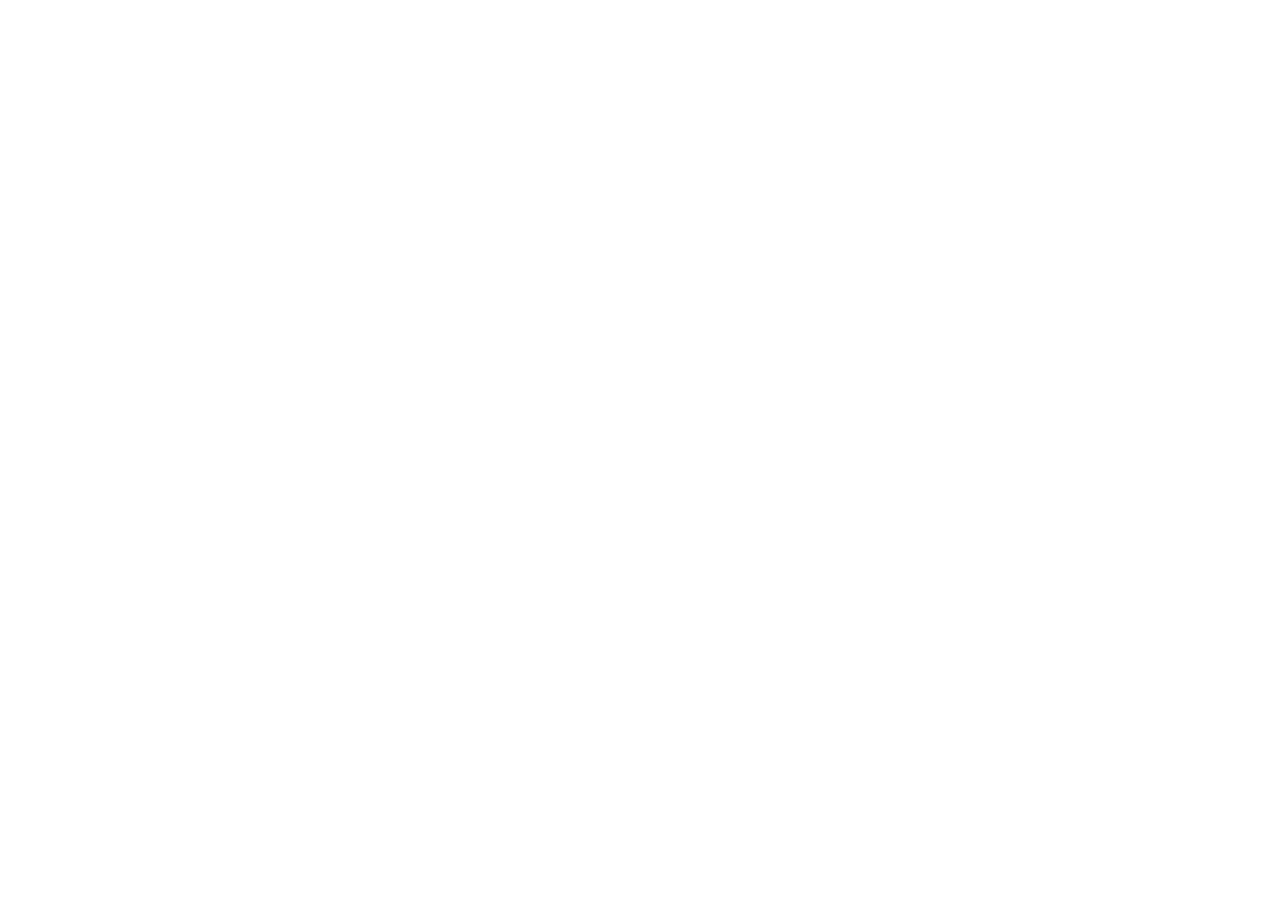
==== htdocs/administracao.html @ f77f7fc9 "criando post" ====
<!DOCTYPE html>
<html lang="en">
<head>
    <meta charset="UTF-8">
    <meta name="viewport" content="width=device-width, initial-scale=1.0">
    <title>Administracao - MasterCar</title>
</head>
<body>
    
</body>
</html>
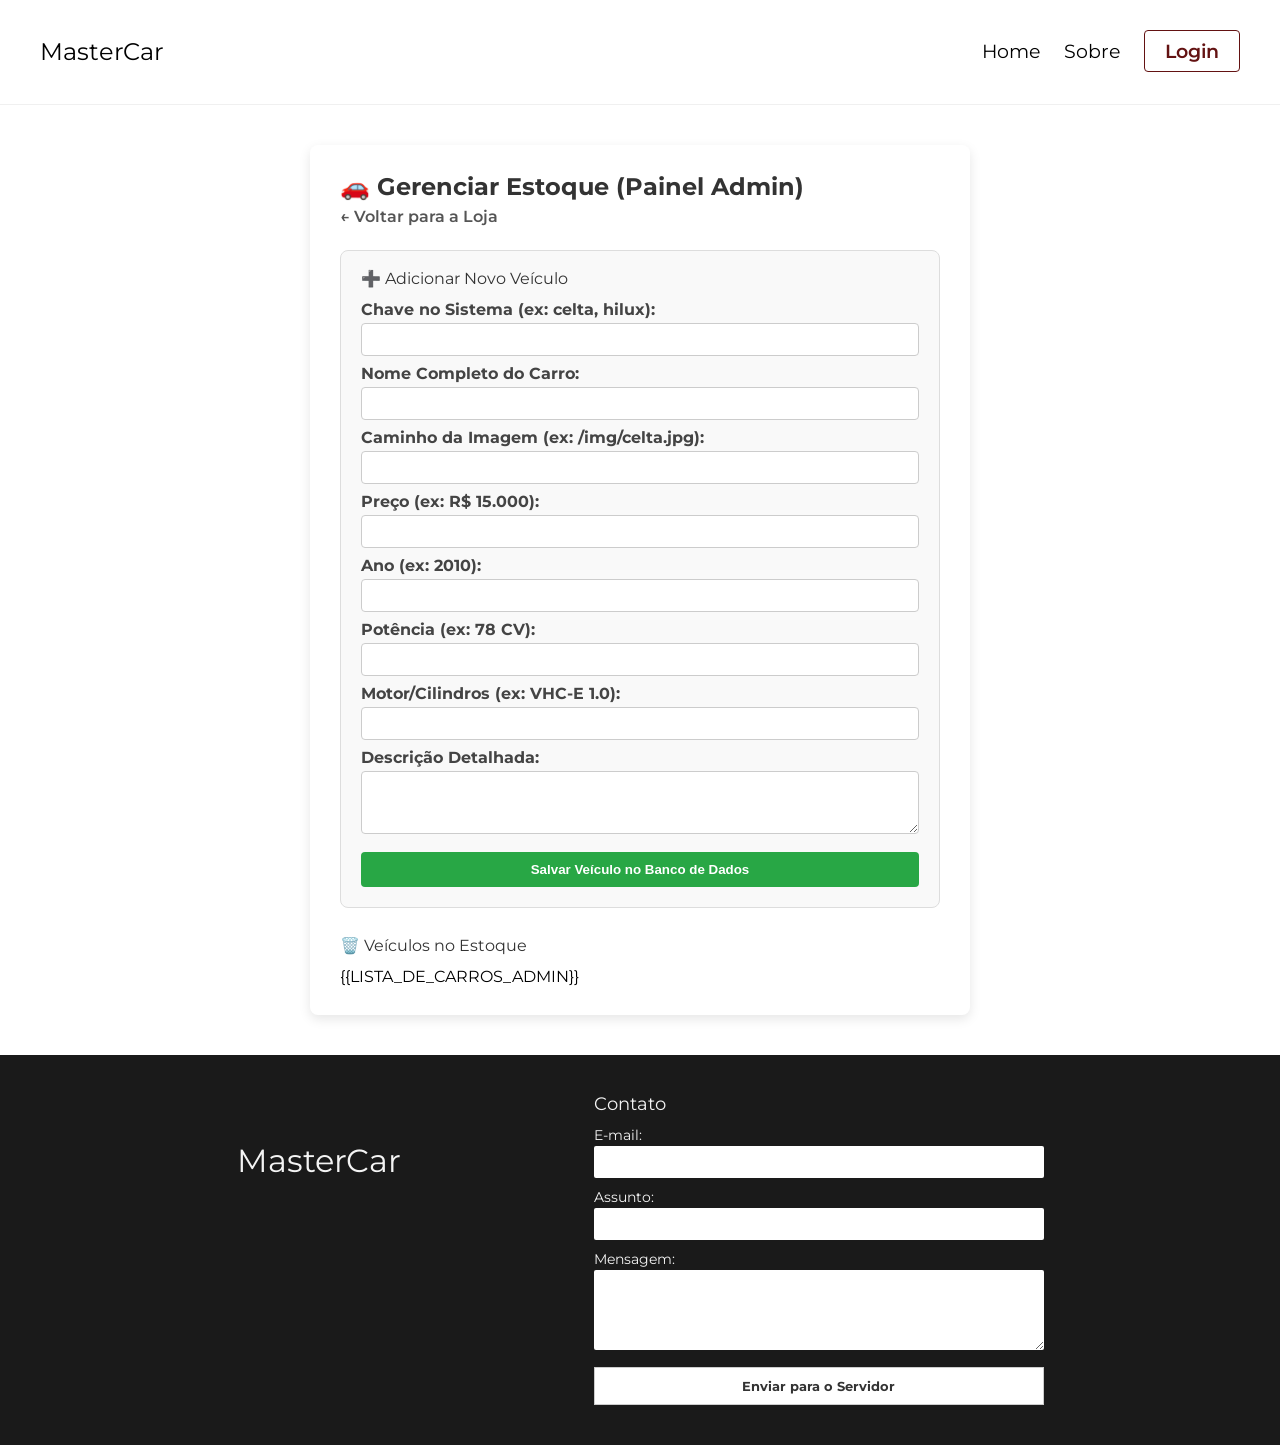
==== commit 32fb1ecf: "Get, Post e Delete funcionando" ====
--- a/htdocs/administracao.html
+++ b/htdocs/administracao.html
@@ -1,11 +1,136 @@
-<!DOCTYPE html>
-<html lang="en">
-<head>
-    <meta charset="UTF-8">
-    <meta name="viewport" content="width=device-width, initial-scale=1.0">
-    <title>Administracao - MasterCar</title>
-</head>
-<body>
-    
-</body>
+<!DOCTYPE html>
+<html lang="pt-br">
+<head>
+    <meta charset="UTF-8">
+    <title>Painel de Administração - MasterCar</title>
+    
+    <link href="./css/reset.css" rel="stylesheet">
+    <link href="./css/head_foot.css" rel="stylesheet">
+    <link href="./css/administracao.css" rel="stylesheet">
+
+    <link rel="preconnect" href="https://fonts.googleapis.com">
+    <link rel="preconnect" href="https://fonts.gstatic.com" crossorigin>
+    <link href="https://fonts.googleapis.com/css2?family=Montserrat:ital,wght@0,100..900;1,100..900&display=swap" rel="stylesheet">
+</head>
+<body class="admin-body">
+    <header class="cabecalho">
+        <h1 class="logo">MasterCar</h1>
+        <nav class="menu">
+            <ul>
+                <li><a href="./">Home</a></li>
+                <li><a href="./sobre.html">Sobre</a></li>
+                <li><a href="./login.html" class="btn-login">Login</a></li>
+            </ul>
+        </nav>
+    </header>
+
+    <main class="conteiner-principal">
+        <div class="painel">
+            <h2>🚗 Gerenciar Estoque (Painel Admin)</h2>
+            <a href="/" class="link-voltar">&larr; Voltar para a Loja</a>
+
+            <div class="sessao-adicionar">
+                <h3 class="titulo-sessao">➕ Adicionar Novo Veículo</h3>
+                
+                <form action="/adicionar-veiculo" method="POST">
+                    
+                    <div class="grupo-input">
+                        <label for="chave" class="label-admin">Chave no Sistema (ex: celta, hilux):</label>
+                        <input type="text" id="chave" name="chave" class="input-admin" required>
+                    </div>
+
+                    <div class="grupo-input">
+                        <label for="nome" class="label-admin">Nome Completo do Carro:</label>
+                        <input type="text" id="nome" name="nome" class="input-admin" required>
+                    </div>
+
+                    <div class="grupo-input">
+                        <label for="imagem" class="label-admin">Caminho da Imagem (ex: /img/celta.jpg):</label>
+                        <input type="text" id="imagem" name="imagem" class="input-admin" required>
+                    </div>
+
+                    <div class="grupo-input">
+                        <label for="preco" class="label-admin">Preço (ex: R$ 15.000):</label>
+                        <input type="text" id="preco" name="preco" class="input-admin" required>
+                    </div>
+
+                    <div class="grupo-input">
+                        <label for="ano" class="label-admin">Ano (ex: 2010):</label>
+                        <input type="text" id="ano" name="ano" class="input-admin" required>
+                    </div>
+
+                    <div class="grupo-input">
+                        <label for="cavalos" class="label-admin">Potência (ex: 78 CV):</label>
+                        <input type="text" id="cavalos" name="cavalos" class="input-admin" required>
+                    </div>
+
+                    <div class="grupo-input">
+                        <label for="cilindros" class="label-admin">Motor/Cilindros (ex: VHC-E 1.0):</label>
+                        <input type="text" id="cilindros" name="cilindros" class="input-admin" required>
+                    </div>
+
+                    <div class="grupo-input grupo-input-ultimo">
+                        <label for="descricao" class="label-admin">Descrição Detalhada:</label>
+                        <textarea id="descricao" name="descricao" class="input-admin" rows="3" required></textarea>
+                    </div>
+
+                    <button type="submit" class="btn-adicionar">
+                        Salvar Veículo no Banco de Dados
+                    </button>
+                </form>
+            </div>
+
+            <h3 class="titulo-sessao">🗑️ Veículos no Estoque</h3>
+            <div id="lista-carros">
+                {{LISTA_DE_CARROS_ADMIN}}
+            </div>
+        </div>
+    </main>
+
+    <footer class="rodape">
+        <div class="rodape-conteudo">
+            <div class="rodape-logo">
+                <h2>MasterCar</h2>
+            </div>
+            <div class="rodape-contato">
+                <h3>Contato</h3>
+                <form action="/contato" method="POST" class="form-contato">
+                    <div class="campo">
+                        <label for="email">E-mail:</label>
+                        <input type="email" id="email" name="email" required>
+                    </div>
+                    <div class="campo">
+                        <label for="assunto">Assunto:</label>
+                        <input type="text" id="assunto" name="assunto" required>
+                    </div>
+                    <div class="campo">
+                        <label for="mensagem">Mensagem:</label>
+                        <textarea id="mensagem" name="mensagem" rows="4" required></textarea>
+                    </div>
+                    <button type="submit" class="btn-enviar">Enviar para o Servidor</button>
+                </form>
+            </div>
+        </div>
+    </footer>
+
+    <script>
+        function deletarCarro(chaveDoCarro) {
+            let confirmacao = confirm("Tem certeza que deseja remover este carro do sistema?");
+            
+            if (confirmacao) {
+                fetch('/remover?carro=' + chaveDoCarro, {
+                    method: 'DELETE'
+                })
+                .then(resposta => {
+                    if (resposta.ok) {
+                        alert("Carro removido com sucesso!");
+                        window.location.reload();
+                    } else {
+                        alert("Erro ao tentar remover o carro.");
+                    }
+                });
+            }
+        }
+    </script>
+</body>
 </html>
--- a/htdocs/css/head_foot.css
+++ b/htdocs/css/head_foot.css
@@ -0,0 +1,128 @@
+body {
+    font-family: "Montserrat", sans-serif;
+}
+
+
+/* Header */
+.cabecalho {
+    display: flex;
+    align-items: center;
+    justify-content: space-between;
+    padding: 40px 40px;
+    background-color: #fff;
+    border-bottom: 1px solid #f0f0f0;
+}
+
+.menu a {
+    font-size: 1.2rem;
+}
+
+.logo {
+    font-size: 1.5rem;
+}
+
+.menu ul {
+    list-style: none;
+    display: flex;
+    align-items: center;
+    gap: 24px;
+}
+
+.btn-login {
+    border: 1px solid #631212; 
+    color: #631212 !important;
+    padding: 8px 20px;
+    border-radius: 4px;
+    font-weight: 600;
+    transition: all 0.2s ease;
+}
+
+.btn-login:hover {
+    background-color: #631212;
+    color: #fff !important;
+}
+
+
+/* Footer */
+.rodape {
+    background-color: #1a1a1a;
+    color: #f4f4f4;
+    padding: 40px 20px;
+    margin-top: auto; 
+}
+
+.rodape-contato h3, .campo label {
+    color: #f4f4f4;
+}
+
+
+.rodape-conteudo {
+    max-width: 1000px;
+    margin: 0 auto;
+    display: flex;
+    justify-content: space-around;
+    align-items: flex-start;
+}
+
+.rodape-logo {
+    display: flex;
+    align-items: center;
+    height: 100%;
+    margin-top: 50px;
+}
+
+.rodape-logo h2 {
+    font-weight: 400;
+    font-size: 32px;
+}
+
+.rodape-contato {
+    flex: 1;
+    max-width: 450px;
+}
+
+.rodape-contato h3 {
+    margin-bottom: 15px;
+    font-size: 18px;
+}
+
+.form-contato {
+    display: flex;
+    flex-direction: column;
+    gap: 12px;
+}
+
+.campo {
+    display: flex;
+    flex-direction: column;
+    gap: 4px;
+}
+
+.campo label {
+    font-size: 14px;
+}
+
+.campo input,
+.campo textarea {
+    padding: 8px;
+    border: none;
+    border-radius: 2px;
+    font-family: inherit; 
+    resize: vertical; 
+}
+
+.btn-enviar {
+    margin-top: 5px;
+    padding: 10px;
+    background-color: #fff;
+    color: #333;
+    border: 1px solid #ccc;
+    font-family: inherit;
+    font-weight: bold;
+    cursor: pointer;
+    transition: background-color 0.2s;
+}
+
+.btn-enviar:hover {
+    background-color: #e0e0e0;
+}
--- a/htdocs/css/administracao.css
+++ b/htdocs/css/administracao.css
@@ -0,0 +1,133 @@
+/* Estrutura flexível para o rodapé ficar no fundo da tela */
+/* .admin-body {
+    display: flex;
+    flex-direction: column;
+    min-height: 100vh;
+    background-color: #f4f4f4;
+} */
+
+/* Espaço central flexível que empurra o rodapé para baixo */
+.conteiner-principal {
+    flex: 1; /* Faz o conteúdo principal crescer e preencher o espaço vazio */
+    padding: 40px 20px;
+}
+
+/* Estilos do Painel */
+.painel {
+    background: white;
+    padding: 30px;
+    border-radius: 8px;
+    max-width: 600px;
+    margin: 0 auto;
+    box-shadow: 0 4px 12px rgba(0,0,0,0.1);
+}
+
+.painel h2 {
+    color: #333;
+    margin-bottom: 10px;
+    font-weight: bold;
+    font-size: 1.5rem;
+}
+
+.link-voltar {
+    display: inline-block;
+    margin-bottom: 25px;
+    color: #555;
+    text-decoration: none;
+    font-weight: 600;
+    transition: color 0.3s ease;
+}
+
+.link-voltar:hover {
+    color: #000;
+}
+
+.item-carro {
+    display: flex;
+    justify-content: space-between;
+    align-items: center;
+    padding: 15px 10px;
+    border-bottom: 1px solid #eee;
+}
+
+.nome-carro-admin {
+    font-size: 18px;
+    font-weight: bold;
+    color: #333;
+}
+
+.btn-deletar {
+    background-color: #d9534f;
+    color: white;
+    border: none;
+    padding: 8px 15px;
+    border-radius: 4px;
+    cursor: pointer;
+    font-weight: bold;
+    transition: background-color 0.3s ease;
+}
+
+.btn-deletar:hover {
+    background-color: #c9302c;
+}
+
+/* ========================================= */
+/* ESTILOS DO FORMULÁRIO DE ADICIONAR (POST) */
+/* ========================================= */
+
+.sessao-adicionar {
+    background-color: #f9f9f9;
+    padding: 20px;
+    border-radius: 8px;
+    margin-bottom: 30px;
+    border: 1px solid #ddd;
+}
+
+.titulo-sessao {
+    margin-bottom: 15px;
+    color: #333;
+}
+
+.grupo-input {
+    margin-bottom: 10px;
+}
+
+.grupo-input-ultimo {
+    margin-bottom: 15px;
+}
+
+.label-admin {
+    display: block;
+    font-weight: bold;
+    margin-bottom: 5px;
+    color: #444;
+}
+
+.input-admin {
+    width: 100%;
+    padding: 8px;
+    border: 1px solid #ccc;
+    border-radius: 4px;
+    box-sizing: border-box; /* Garante que o padding não quebre a largura de 100% */
+}
+
+.input-admin:focus {
+    border-color: #007bff;
+    outline: none;
+}
+
+.btn-adicionar {
+    background-color: #28a745;
+    color: white;
+    border: none;
+    padding: 10px 15px;
+    border-radius: 4px;
+    cursor: pointer;
+    font-weight: bold;
+    width: 100%;
+    transition: background-color 0.3s ease;
+}
+
+.btn-adicionar:hover {
+    background-color: #218838;
+}
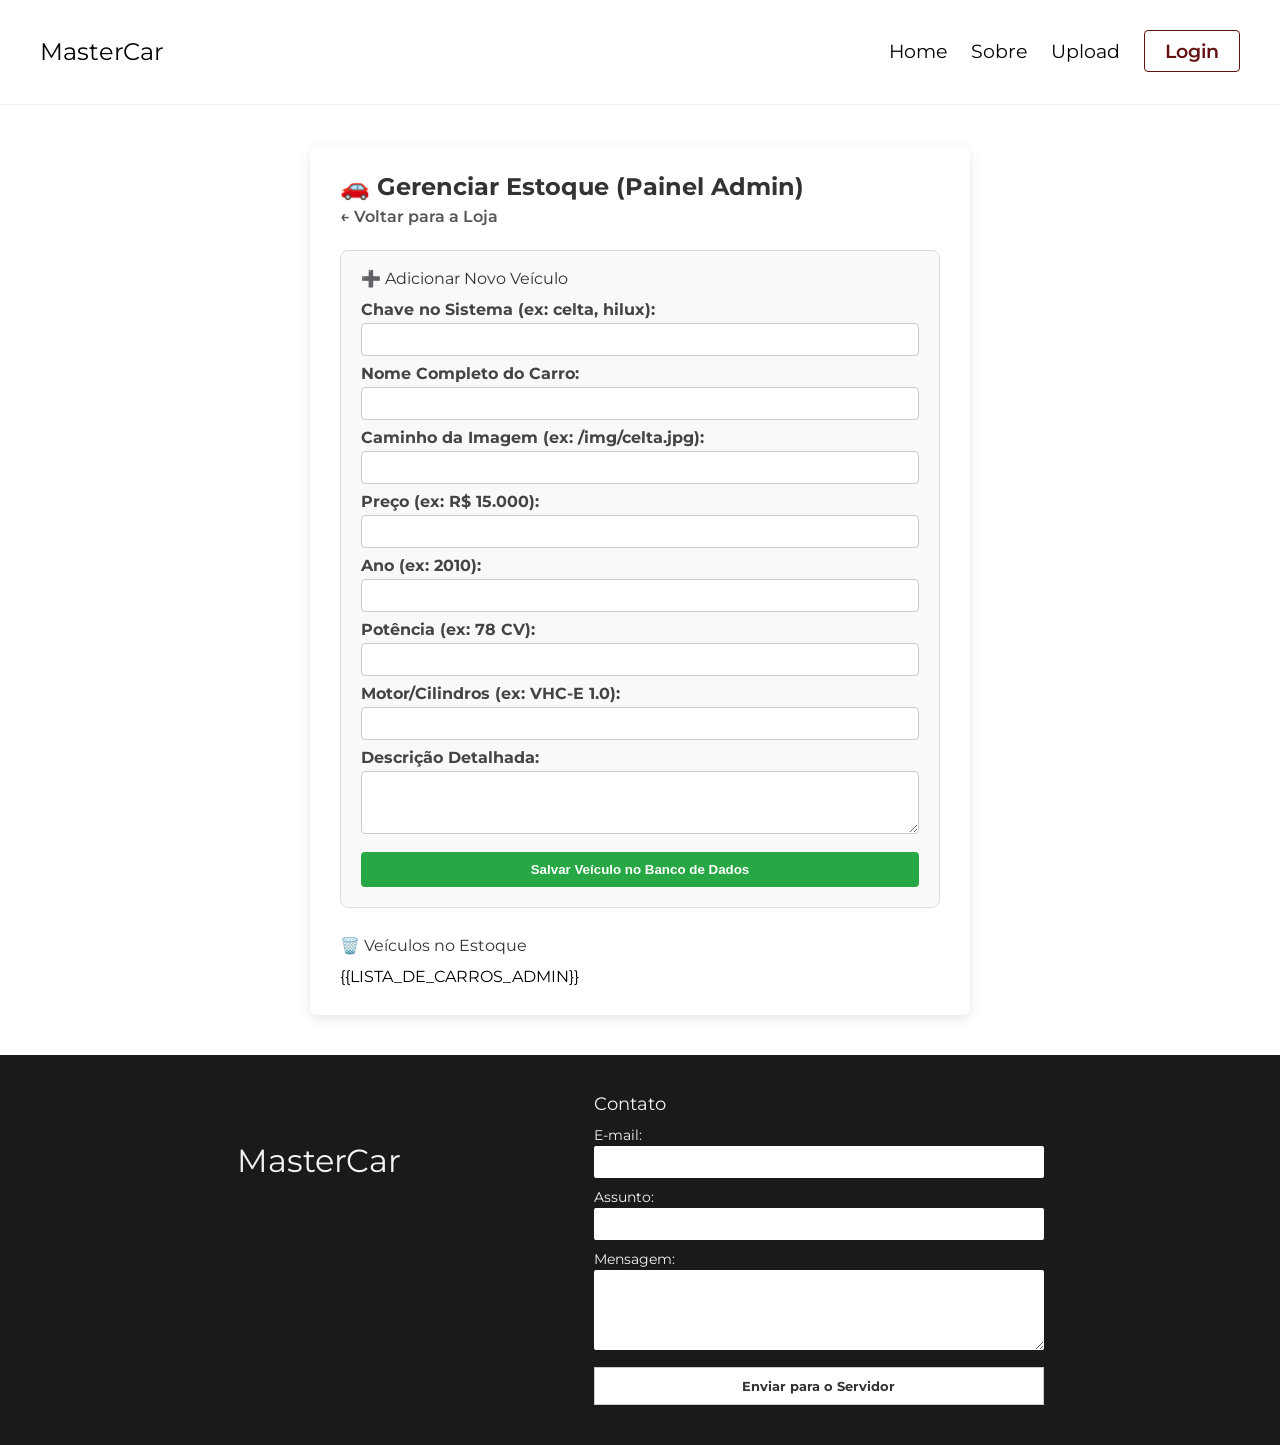
==== commit 52228db2: "Adicionando PUT e generalizando DELETE" ====
--- a/htdocs/administracao.html
+++ b/htdocs/administracao.html
@@ -19,6 +19,7 @@
             <ul>
                 <li><a href="./">Home</a></li>
                 <li><a href="./sobre.html">Sobre</a></li>
+                <li><a href="./upload.html">Upload</a></li>
                 <li><a href="./login.html" class="btn-login">Login</a></li>
             </ul>
         </nav>
